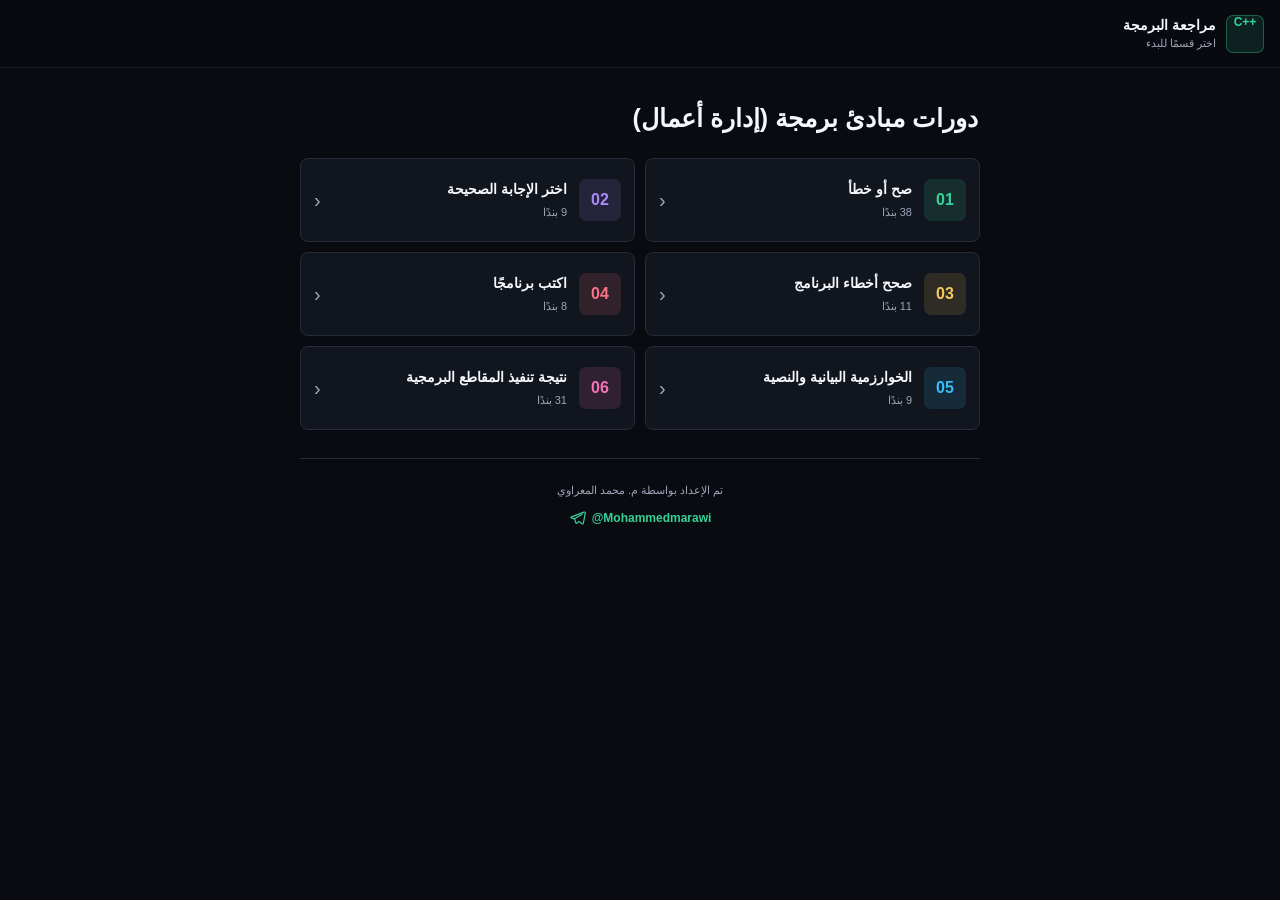
==== index.html @ 4d833b80 "Update homepage title" ====
<!doctype html>
<html lang="ar" dir="rtl">
<head>
  <meta charset="utf-8">
  <meta name="viewport" content="width=device-width, initial-scale=1, viewport-fit=cover">
  <meta name="theme-color" content="#090b10">
  <title>مراجعة البرمجة</title>
  <link rel="stylesheet" href="styles.css">
</head>
<body>
  <header class="topbar">
    <button class="icon-button is-hidden" id="backButton" type="button" aria-label="العودة إلى الأقسام" title="العودة إلى الأقسام">
      <svg viewBox="0 0 24 24" aria-hidden="true"><path d="m9 18 6-6-6-6"/></svg>
    </button>
    <div class="brand">
      <span class="brand-mark">C++</span>
      <div>
        <strong>مراجعة البرمجة</strong>
        <span id="headerSubtitle">اختر قسمًا للبدء</span>
      </div>
    </div>
    <button class="icon-button is-hidden" id="homeButton" type="button" aria-label="الأقسام" title="الأقسام">
      <svg viewBox="0 0 24 24" aria-hidden="true"><path d="m3 11 9-8 9 8"/><path d="M5 10v10h14V10"/><path d="M9 20v-6h6v6"/></svg>
    </button>
  </header>

  <main>
    <section id="homeView" class="view">
      <div class="intro">
        <h1>دورات مبادئ برمجة (إدارة أعمال)</h1>
      </div>
      <nav id="categoryList" class="category-list" aria-label="أقسام الأسئلة"></nav>
      <footer class="site-credit">
        <span>تم الإعداد بواسطة م. محمد المعراوي</span>
        <a href="https://t.me/Mohammedmarawi" target="_blank" rel="noopener noreferrer" aria-label="حساب محمد المعراوي على تلغرام">
          <svg viewBox="0 0 24 24" aria-hidden="true"><path d="M21 3 3.7 9.7c-1.2.5-1.2 1.2-.2 1.5l4.4 1.4 1.7 5.2c.2.7.1 1 .9 1 .6 0 .9-.3 1.2-.6l2.2-2.1 4.6 3.4c.9.5 1.5.2 1.7-.8L23 4.4C23.3 3.1 22.5 2.5 21 3Z"/><path d="m8 12.5 10.5-6.6"/></svg>
          <span>@Mohammedmarawi</span>
        </a>
      </footer>
    </section>

    <section id="sectionView" class="view is-hidden">
      <div class="section-tools">
        <div class="section-heading">
          <p class="eyebrow" id="sectionKicker"></p>
          <h1 id="sectionTitle"></h1>
          <p id="sectionMeta"></p>
        </div>
      </div>
      <div id="questionList" class="question-list"></div>
    </section>
  </main>

  <button id="scrollTopButton" class="scroll-top is-hidden" type="button" aria-label="العودة إلى الأعلى" title="العودة إلى الأعلى">
    <svg viewBox="0 0 24 24" aria-hidden="true"><path d="m18 15-6-6-6 6"/></svg>
  </button>

  <script src="questions-data.js"></script>
  <script src="app.js"></script>
</body>
</html>
---- styles.css ----
:root {
  color-scheme: dark;
  --bg: #090b10;
  --surface: #11151d;
  --surface-2: #171c26;
  --line: #252c38;
  --text: #f4f7fb;
  --muted: #9ca7b8;
  --accent: #36d399;
  --accent-rgb: 54, 211, 153;
  --accent-soft: rgba(54, 211, 153, .12);
  --code: #080a0f;
  --danger: #ff8e8e;
}

* { box-sizing: border-box; }

html { scroll-behavior: smooth; }

body {
  margin: 0;
  min-width: 300px;
  min-height: 100vh;
  background: var(--bg);
  color: var(--text);
  font-family: Tahoma, Arial, sans-serif;
  line-height: 1.75;
  letter-spacing: 0;
  transition: background-color .25s ease;
}

body.inside-section {
  background: linear-gradient(180deg, rgba(var(--accent-rgb), .08) 0, var(--bg) 230px);
}

button, input { font: inherit; }
button { color: inherit; }

.topbar {
  position: sticky;
  z-index: 10;
  top: 0;
  display: flex;
  align-items: center;
  gap: 10px;
  min-height: 68px;
  padding: max(10px, env(safe-area-inset-top)) 16px 10px;
  border-bottom: 1px solid rgba(255,255,255,.07);
  background: rgba(9, 11, 16, .94);
  backdrop-filter: blur(18px);
}

.brand {
  display: flex;
  flex: 1 1 auto;
  align-items: center;
  gap: 10px;
  min-width: 0;
}

.brand > div {
  min-width: 0;
}

.brand-mark {
  display: flex;
  flex: 0 0 38px;
  width: 38px;
  height: 38px;
  align-items: center;
  justify-content: center;
  border: 1px solid rgba(54, 211, 153, .35);
  border-radius: 7px;
  background: var(--accent-soft);
  color: var(--accent);
  font-size: 12px;
  font-weight: 800;
  line-height: 1;
  text-align: center;
  white-space: nowrap;
  direction: ltr;
}

.brand strong, .brand span { display: block; }
.brand strong, .brand div > span {
  overflow: hidden;
  text-overflow: ellipsis;
  white-space: nowrap;
}
.brand strong { font-size: 14px; line-height: 1.4; }
.brand div > span { color: var(--muted); font-size: 11px; line-height: 1.4; }

.icon-button, .scroll-top {
  display: grid;
  flex: 0 0 42px;
  width: 42px;
  height: 42px;
  padding: 0;
  place-items: center;
  border: 1px solid var(--line);
  border-radius: 7px;
  background: var(--surface);
  cursor: pointer;
}

.icon-button svg, .scroll-top svg {
  width: 20px;
  fill: none;
  stroke: currentColor;
  stroke-linecap: round;
  stroke-linejoin: round;
  stroke-width: 2;
}

main {
  width: min(100%, 720px);
  margin: 0 auto;
  padding: 0 14px calc(96px + env(safe-area-inset-bottom));
}

.intro { padding: 32px 2px 22px; }

.eyebrow {
  margin: 0 0 4px;
  color: var(--accent);
  font-size: 12px;
  font-weight: 700;
}

h1 {
  margin: 0;
  font-size: 25px;
  line-height: 1.45;
}

.intro > p:last-of-type, .section-heading > p:last-child {
  margin: 7px 0 0;
  color: var(--muted);
  font-size: 13px;
}

.category-list {
  display: grid;
  gap: 10px;
}

.site-credit {
  display: flex;
  flex-direction: column;
  align-items: center;
  gap: 7px;
  margin-top: 28px;
  padding: 22px 10px 4px;
  border-top: 1px solid var(--line);
  color: var(--muted);
  font-size: 11px;
  text-align: center;
}

.site-credit a {
  display: inline-flex;
  align-items: center;
  gap: 6px;
  color: var(--accent);
  font-size: 12px;
  font-weight: 700;
  text-decoration: none;
  direction: ltr;
}

.site-credit a:active { opacity: .72; }

.site-credit svg {
  width: 17px;
  fill: none;
  stroke: currentColor;
  stroke-linecap: round;
  stroke-linejoin: round;
  stroke-width: 1.7;
}

.category-card {
  position: relative;
  display: grid;
  grid-template-columns: 42px minmax(0, 1fr) 28px;
  align-items: center;
  gap: 12px;
  width: 100%;
  min-height: 84px;
  padding: 13px;
  border: 1px solid var(--line);
  border-radius: 8px;
  background: var(--surface);
  text-align: right;
  cursor: pointer;
}

.category-card .category-number {
  background: rgba(var(--card-rgb), .13);
  color: var(--card-accent);
}

.category-card:active { transform: scale(.99); }

.category-number {
  display: grid;
  width: 42px;
  height: 42px;
  place-items: center;
  border-radius: 7px;
  background: var(--accent-soft);
  color: var(--accent);
  font-weight: 800;
}

.category-card strong, .category-card small { display: block; }
.category-card strong { font-size: 14px; line-height: 1.6; }
.category-card small { margin-top: 3px; color: var(--muted); font-size: 11px; }
.category-arrow { color: var(--muted); font-size: 20px; text-align: left; }

.section-tools {
  margin: 0 -14px;
  padding: 24px 14px 16px;
  border-bottom: 1px solid var(--line);
  background: rgba(var(--accent-rgb), .06);
}

.section-heading h1 { font-size: 20px; }

.question-list {
  display: grid;
  gap: 12px;
  padding-top: 16px;
}

.question-card {
  overflow: hidden;
  border: 1px solid var(--line);
  border-radius: 8px;
  background: var(--surface);
}

.question-header {
  display: flex;
  align-items: center;
  gap: 11px;
  min-height: 64px;
  padding: 10px 11px;
  border-bottom: 1px solid var(--line);
  background: rgba(var(--accent-rgb), .07);
}

.question-header strong { font-size: 13px; }

.question-index {
  display: grid;
  width: 42px;
  height: 42px;
  place-items: center;
  border-radius: 7px;
  background: var(--accent-soft);
  color: var(--accent);
  font-size: 14px;
  font-weight: 800;
}

.question-body {
  padding: 16px 14px 18px;
  overflow-wrap: anywhere;
  font-size: 14px;
}

.question-body p { margin: 0 0 12px; }
.question-body p:last-child { margin-bottom: 0; }

.list-item, .choice-item {
  display: grid;
  grid-template-columns: 28px minmax(0, 1fr);
  gap: 8px;
  margin: 0 0 11px;
}

.list-marker, .choice-marker {
  display: grid;
  width: 26px;
  height: 26px;
  place-items: center;
  border: 1px solid var(--line);
  border-radius: 6px;
  color: var(--accent);
  font-size: 11px;
  font-weight: 700;
}

code {
  direction: ltr;
  unicode-bidi: embed;
  font-family: Consolas, "Courier New", monospace;
}

p code, .list-item code, .choice-item code {
  padding: 2px 5px;
  border: 1px solid var(--line);
  border-radius: 4px;
  background: var(--code);
  color: #a8ebd3;
  font-size: .9em;
}

.code-block {
  position: relative;
  margin: 12px -2px 16px;
  overflow: hidden;
  border: 1px solid #2b3442;
  border-radius: 7px;
  background: var(--code);
  direction: ltr;
}

.code-label {
  display: flex;
  align-items: center;
  justify-content: space-between;
  height: 34px;
  padding: 0 10px;
  border-bottom: 1px solid #232b37;
  color: #7f8b9d;
  font-family: Consolas, "Courier New", monospace;
  font-size: 10px;
}

.code-dots { color: var(--accent); }

pre {
  margin: 0;
  padding: 14px;
  overflow-x: auto;
  color: #d9e2ef;
  font-size: 12px;
  line-height: 1.75;
  tab-size: 4;
  text-align: left;
}

.scroll-top {
  position: fixed;
  z-index: 12;
  bottom: calc(18px + env(safe-area-inset-bottom));
  left: 16px;
  border-color: rgba(54, 211, 153, .45);
  background: var(--accent);
  color: #052b1e;
  box-shadow: 0 12px 30px rgba(0,0,0,.35);
}

.is-hidden { display: none !important; }

@media (min-width: 640px) {
  .category-list { grid-template-columns: 1fr 1fr; }
  main { padding-inline: 20px; }
  .section-tools { margin-inline: -20px; padding-inline: 20px; }
}
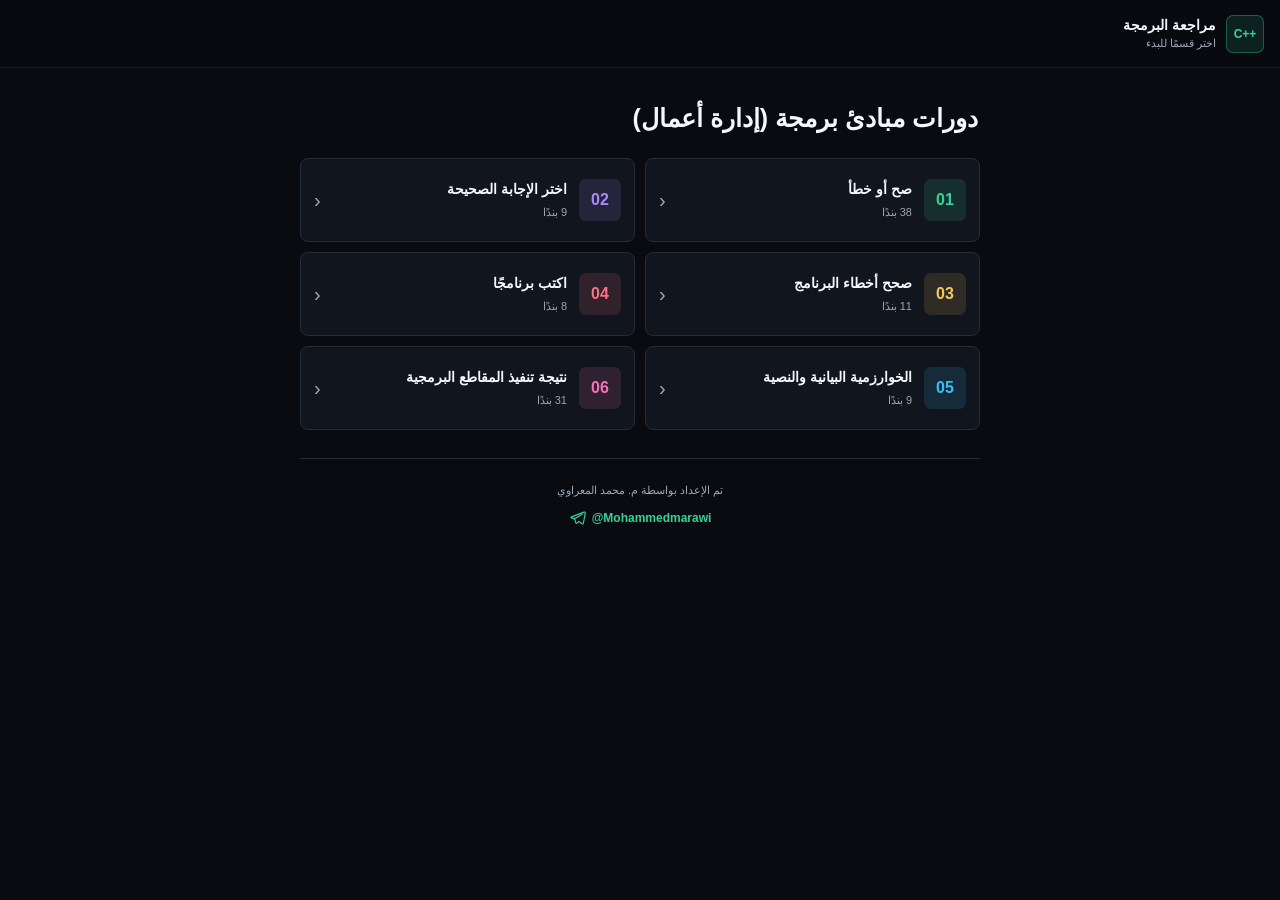
==== commit fa15f82d: "Remove scroll to top button" ====
--- a/index.html
+++ b/index.html
@@ -9,9 +9,6 @@
 </head>
 <body>
   <header class="topbar">
-    <button class="icon-button is-hidden" id="backButton" type="button" aria-label="العودة إلى الأقسام" title="العودة إلى الأقسام">
-      <svg viewBox="0 0 24 24" aria-hidden="true"><path d="m9 18 6-6-6-6"/></svg>
-    </button>
     <div class="brand">
       <span class="brand-mark">C++</span>
       <div>
@@ -51,10 +48,6 @@
     </section>
   </main>
 
-  <button id="scrollTopButton" class="scroll-top is-hidden" type="button" aria-label="العودة إلى الأعلى" title="العودة إلى الأعلى">
-    <svg viewBox="0 0 24 24" aria-hidden="true"><path d="m18 15-6-6-6 6"/></svg>
-  </button>
-
   <script src="questions-data.js"></script>
   <script src="app.js"></script>
 </body>
--- a/styles.css
+++ b/styles.css
@@ -81,7 +81,7 @@
   direction: ltr;
 }
 
-.brand strong, .brand span { display: block; }
+.brand strong, .brand div > span { display: block; }
 .brand strong, .brand div > span {
   overflow: hidden;
   text-overflow: ellipsis;
@@ -90,7 +90,7 @@
 .brand strong { font-size: 14px; line-height: 1.4; }
 .brand div > span { color: var(--muted); font-size: 11px; line-height: 1.4; }
 
-.icon-button, .scroll-top {
+.icon-button {
   display: grid;
   flex: 0 0 42px;
   width: 42px;
@@ -103,7 +103,7 @@
   cursor: pointer;
 }
 
-.icon-button svg, .scroll-top svg {
+.icon-button svg {
   width: 20px;
   fill: none;
   stroke: currentColor;
@@ -342,17 +342,6 @@
   text-align: left;
 }
 
-.scroll-top {
-  position: fixed;
-  z-index: 12;
-  bottom: calc(18px + env(safe-area-inset-bottom));
-  left: 16px;
-  border-color: rgba(54, 211, 153, .45);
-  background: var(--accent);
-  color: #052b1e;
-  box-shadow: 0 12px 30px rgba(0,0,0,.35);
-}
-
 .is-hidden { display: none !important; }
 
 @media (min-width: 640px) {
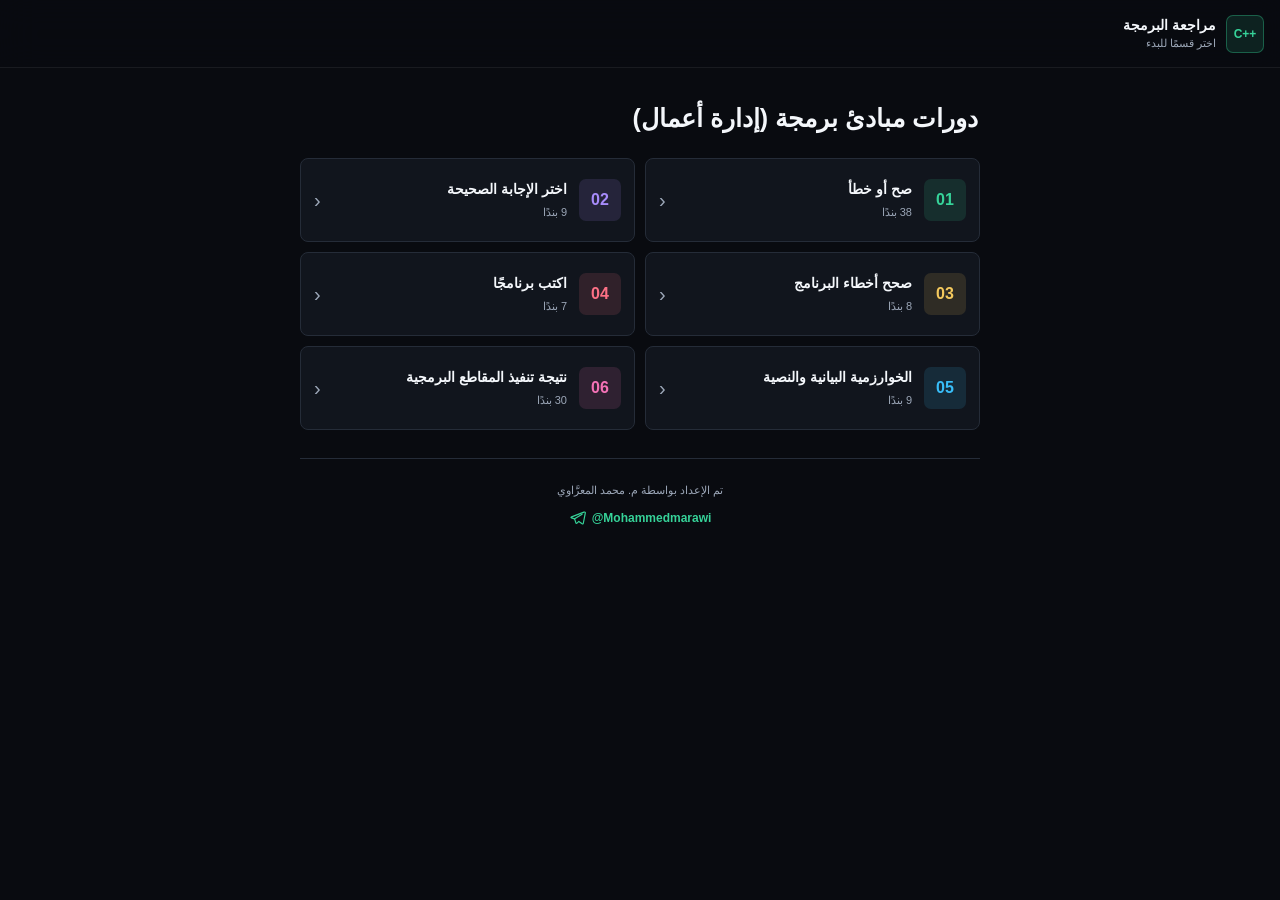
==== commit 12c771c0: "Correct author name diacritics" ====
--- a/index.html
+++ b/index.html
@@ -28,8 +28,8 @@
       </div>
       <nav id="categoryList" class="category-list" aria-label="أقسام الأسئلة"></nav>
       <footer class="site-credit">
-        <span>تم الإعداد بواسطة م. محمد المعراوي</span>
-        <a href="https://t.me/Mohammedmarawi" target="_blank" rel="noopener noreferrer" aria-label="حساب محمد المعراوي على تلغرام">
+        <span>تم الإعداد بواسطة م. محمد المعرَّاوي</span>
+        <a href="https://t.me/Mohammedmarawi" target="_blank" rel="noopener noreferrer" aria-label="حساب محمد المعرَّاوي على تلغرام">
           <svg viewBox="0 0 24 24" aria-hidden="true"><path d="M21 3 3.7 9.7c-1.2.5-1.2 1.2-.2 1.5l4.4 1.4 1.7 5.2c.2.7.1 1 .9 1 .6 0 .9-.3 1.2-.6l2.2-2.1 4.6 3.4c.9.5 1.5.2 1.7-.8L23 4.4C23.3 3.1 22.5 2.5 21 3Z"/><path d="m8 12.5 10.5-6.6"/></svg>
           <span>@Mohammedmarawi</span>
         </a>
--- a/styles.css
+++ b/styles.css
@@ -273,6 +273,89 @@
 .question-body p { margin: 0 0 12px; }
 .question-body p:last-child { margin-bottom: 0; }
 
+.answer-box {
+  border-top: 1px solid var(--line);
+  background: rgba(var(--accent-rgb), .035);
+}
+
+.answer-box summary {
+  padding: 12px 14px;
+  color: var(--accent);
+  font-size: 12px;
+  font-weight: 700;
+  cursor: pointer;
+  list-style: none;
+}
+
+.answer-box summary::-webkit-details-marker { display: none; }
+
+.answer-box summary::before {
+  display: inline-block;
+  margin-left: 7px;
+  content: "+";
+  font-size: 15px;
+  line-height: 1;
+}
+
+.answer-box[open] summary::before { content: "−"; }
+
+.answer-content {
+  padding: 0 14px 15px;
+  font-size: 13px;
+}
+
+.answer-content > strong {
+  display: inline-block;
+  margin-bottom: 7px;
+  font-size: 14px;
+}
+
+.answer-content .is-true { color: #4ade80; }
+.answer-content .is-false { color: #fb7185; }
+.answer-content .is-choice { color: var(--accent); }
+.answer-content p { margin: 0; }
+
+.error-item {
+  margin-bottom: 12px;
+  overflow: hidden;
+  border: 1px solid var(--line);
+  border-radius: 7px;
+  background: var(--surface);
+}
+
+.error-title {
+  display: block;
+  padding: 7px 10px;
+  border-bottom: 1px solid var(--line);
+  color: #fb7185;
+  font-size: 11px;
+}
+
+.error-line,
+.correction-line {
+  padding: 10px;
+  line-height: 1.9;
+}
+
+.correction-line {
+  border-top: 1px solid var(--line);
+  color: var(--text);
+}
+
+.correction-line > span {
+  display: block;
+  margin-bottom: 4px;
+  color: #4ade80;
+  font-size: 10px;
+  font-weight: 700;
+}
+
+.corrected-program-title {
+  margin: 20px 0 8px;
+  color: var(--accent);
+  font-size: 13px;
+}
+
 .list-item, .choice-item {
   display: grid;
   grid-template-columns: 28px minmax(0, 1fr);
@@ -342,6 +425,93 @@
   text-align: left;
 }
 
+.tok-keyword { color: #c792ea; font-weight: 700; }
+.tok-type { color: #82e6c5; }
+.tok-builtin { color: #72c7ff; }
+.tok-variable { color: #d9e2ef; }
+.tok-number { color: #f6c177; }
+.tok-string { color: #a8d279; }
+.tok-comment { color: #6f7f91; font-style: italic; }
+.tok-preprocessor { color: #ff8f9c; }
+.tok-operator { color: #89ddff; }
+.tok-punctuation { color: #aeb9c8; }
+.tok-fix,
+.tok-fix span { color: #4ade80 !important; font-weight: 700; }
+
+.algorithm-block {
+  margin: 8px 0 18px;
+  padding: 12px;
+  border: 1px solid var(--line);
+  border-radius: 7px;
+  background: var(--surface);
+}
+
+.algorithm-block h3,
+.flowchart-title {
+  margin: 0 0 10px;
+  color: var(--accent);
+  font-size: 13px;
+}
+
+.algorithm-block ol {
+  margin: 0;
+  padding-right: 22px;
+  line-height: 2;
+}
+
+.algorithm-block li::marker {
+  color: var(--accent);
+  font-weight: 700;
+}
+
+.flowchart-wrap {
+  margin: 8px 0 4px;
+  overflow-x: auto;
+  border: 1px solid var(--line);
+  border-radius: 7px;
+  background: #0c1118;
+}
+
+.flowchart-svg {
+  display: block;
+  width: 100%;
+  min-width: 310px;
+  height: auto;
+  margin: auto;
+  padding: 10px 0;
+}
+
+.flowchart-shape {
+  fill: #151c25;
+  stroke: var(--accent);
+  stroke-width: 1.7;
+}
+
+.flowchart-text,
+.flowchart-branch-label {
+  fill: #e5edf7;
+  font-family: Tahoma, Arial, sans-serif;
+  font-size: 12px;
+  text-anchor: middle;
+  direction: rtl;
+  unicode-bidi: plaintext;
+}
+
+.flowchart-branch-label {
+  fill: var(--accent);
+  font-size: 10px;
+  font-weight: 700;
+}
+
+.flowchart-arrow {
+  fill: none;
+  stroke: #8290a2;
+  stroke-width: 1.5;
+}
+
+.flowchart-arrow-head { fill: #8290a2; }
+.flowchart-connector { fill: var(--accent); }
+
 .is-hidden { display: none !important; }
 
 @media (min-width: 640px) {
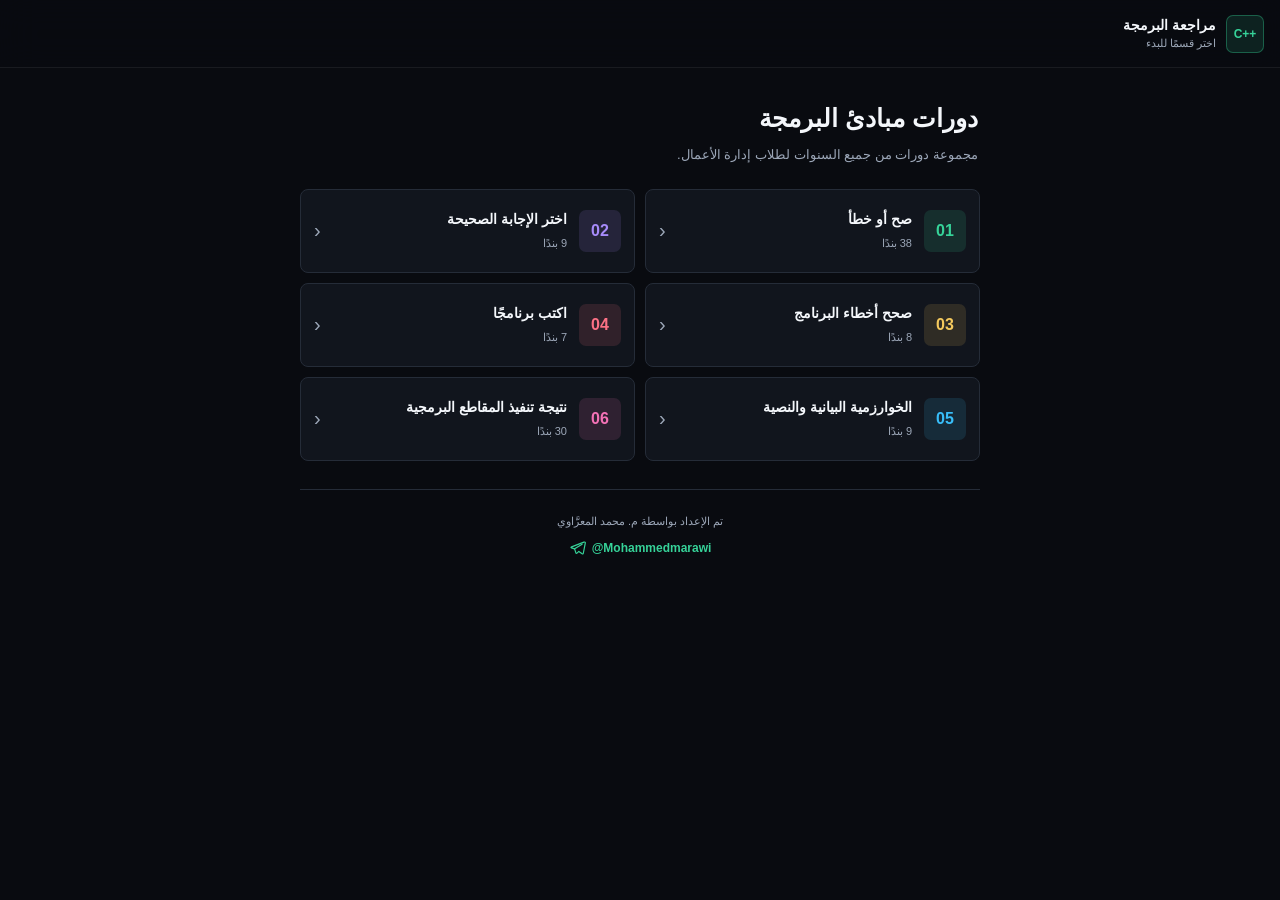
==== commit 3cf87930: "Refine course collection note" ====
--- a/index.html
+++ b/index.html
@@ -24,7 +24,8 @@
   <main>
     <section id="homeView" class="view">
       <div class="intro">
-        <h1>دورات مبادئ برمجة (إدارة أعمال)</h1>
+        <h1>دورات مبادئ البرمجة</h1>
+        <p class="intro-note">مجموعة دورات من جميع السنوات لطلاب إدارة الأعمال.</p>
       </div>
       <nav id="categoryList" class="category-list" aria-label="أقسام الأسئلة"></nav>
       <footer class="site-credit">
--- a/styles.css
+++ b/styles.css
@@ -120,6 +120,14 @@
 
 .intro { padding: 32px 2px 22px; }
 
+.intro-note {
+  max-width: 32rem;
+  margin: 7px 0 0;
+  color: var(--muted);
+  font-size: 11px;
+  line-height: 1.8;
+}
+
 .eyebrow {
   margin: 0 0 4px;
   color: var(--accent);
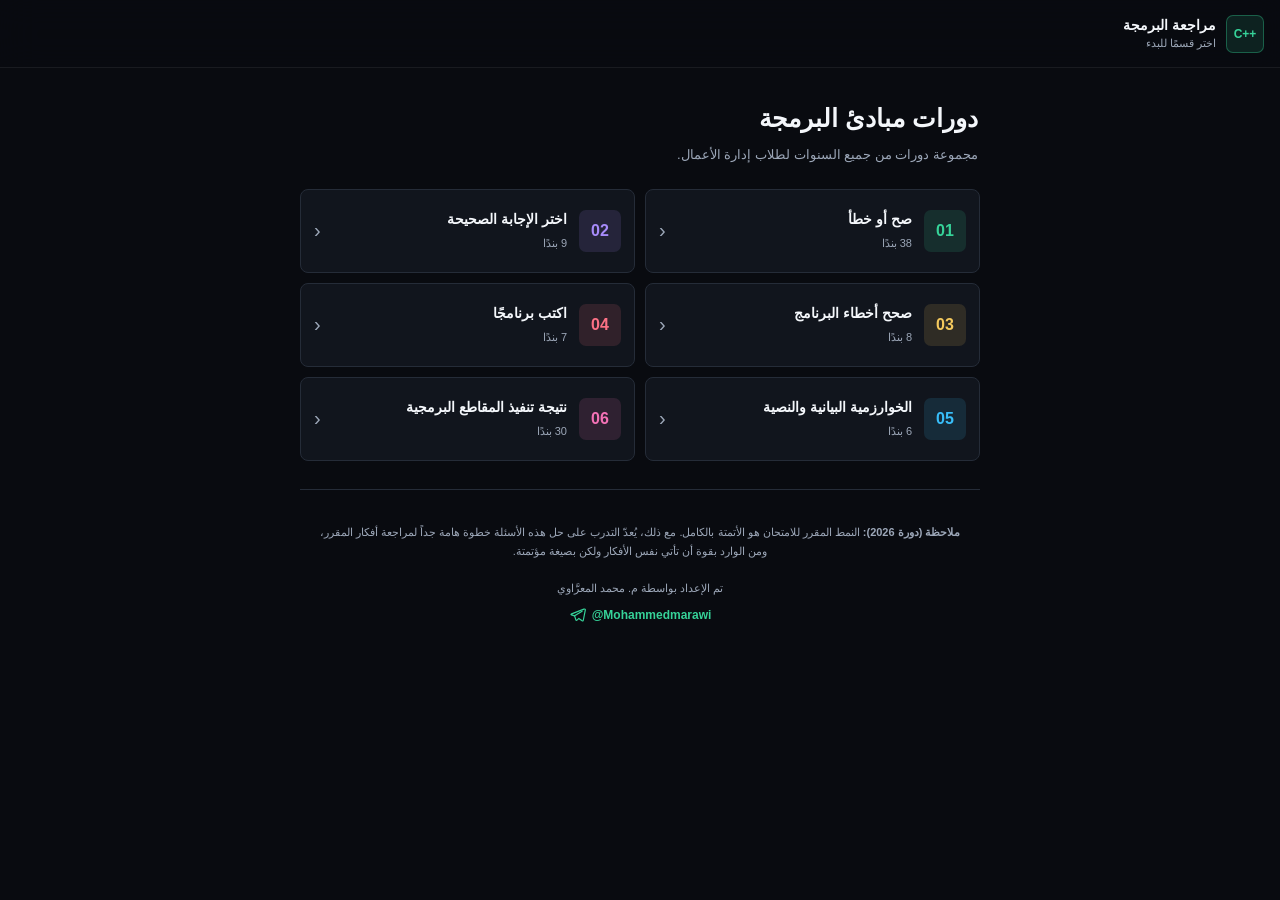
==== commit 359ddc84: "Add footer alert note regarding 2026 automated exam" ====
--- a/index.html
+++ b/index.html
@@ -29,6 +29,9 @@
       </div>
       <nav id="categoryList" class="category-list" aria-label="أقسام الأسئلة"></nav>
       <footer class="site-credit">
+        <p class="footer-alert">
+          <strong>ملاحظة (دورة 2026):</strong> النمط المقرر للامتحان هو الأتمتة بالكامل. مع ذلك، يُعدّ التدرب على حل هذه الأسئلة خطوة هامة جداً لمراجعة أفكار المقرر، ومن الوارد بقوة أن تأتي نفس الأفكار ولكن بصيغة مؤتمتة.
+        </p>
         <span>تم الإعداد بواسطة م. محمد المعرَّاوي</span>
         <a href="https://t.me/Mohammedmarawi" target="_blank" rel="noopener noreferrer" aria-label="حساب محمد المعرَّاوي على تلغرام">
           <svg viewBox="0 0 24 24" aria-hidden="true"><path d="M21 3 3.7 9.7c-1.2.5-1.2 1.2-.2 1.5l4.4 1.4 1.7 5.2c.2.7.1 1 .9 1 .6 0 .9-.3 1.2-.6l2.2-2.1 4.6 3.4c.9.5 1.5.2 1.7-.8L23 4.4C23.3 3.1 22.5 2.5 21 3Z"/><path d="m8 12.5 10.5-6.6"/></svg>
--- a/styles.css
+++ b/styles.css
@@ -463,8 +463,9 @@
 
 .algorithm-block ol {
   margin: 0;
-  padding-right: 22px;
+  padding-inline-start: 22px;
   line-height: 2;
+  text-align: left;
 }
 
 .algorithm-block li::marker {
@@ -495,7 +496,6 @@
   stroke-width: 1.7;
 }
 
-.flowchart-text,
 .flowchart-branch-label {
   fill: #e5edf7;
   font-family: Tahoma, Arial, sans-serif;
@@ -503,6 +503,27 @@
   text-anchor: middle;
   direction: rtl;
   unicode-bidi: plaintext;
+}
+
+.flowchart-label {
+  display: flex;
+  align-items: center;
+  justify-content: center;
+  gap: 4px;
+  width: 100%;
+  height: 100%;
+  color: #e5edf7;
+  direction: rtl;
+  font-family: Tahoma, Arial, sans-serif;
+  font-size: 12px;
+  line-height: 1.25;
+  text-align: center;
+  white-space: nowrap;
+}
+
+.flowchart-label bdi {
+  direction: ltr;
+  unicode-bidi: isolate;
 }
 
 .flowchart-branch-label {
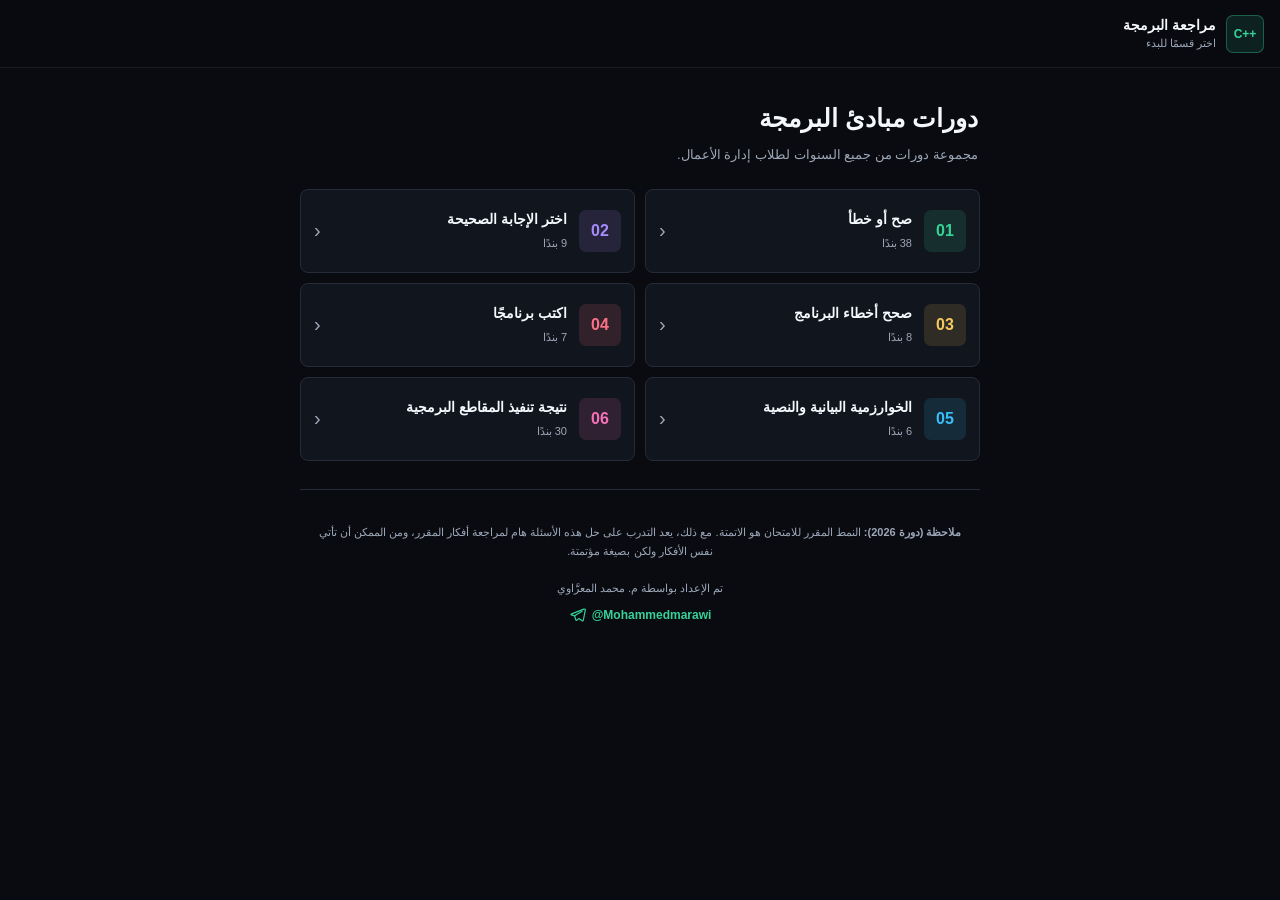
==== commit 06300be0: "Update footer alert text as requested" ====
--- a/index.html
+++ b/index.html
@@ -30,7 +30,7 @@
       <nav id="categoryList" class="category-list" aria-label="أقسام الأسئلة"></nav>
       <footer class="site-credit">
         <p class="footer-alert">
-          <strong>ملاحظة (دورة 2026):</strong> النمط المقرر للامتحان هو الأتمتة بالكامل. مع ذلك، يُعدّ التدرب على حل هذه الأسئلة خطوة هامة جداً لمراجعة أفكار المقرر، ومن الوارد بقوة أن تأتي نفس الأفكار ولكن بصيغة مؤتمتة.
+          <strong>ملاحظة (دورة 2026):</strong> النمط المقرر للامتحان هو الاتمتة. مع ذلك، يعد التدرب على حل هذه الأسئلة هام لمراجعة أفكار المقرر، ومن الممكن أن تأتي نفس الأفكار ولكن بصيغة مؤتمتة.
         </p>
         <span>تم الإعداد بواسطة م. محمد المعرَّاوي</span>
         <a href="https://t.me/Mohammedmarawi" target="_blank" rel="noopener noreferrer" aria-label="حساب محمد المعرَّاوي على تلغرام">
